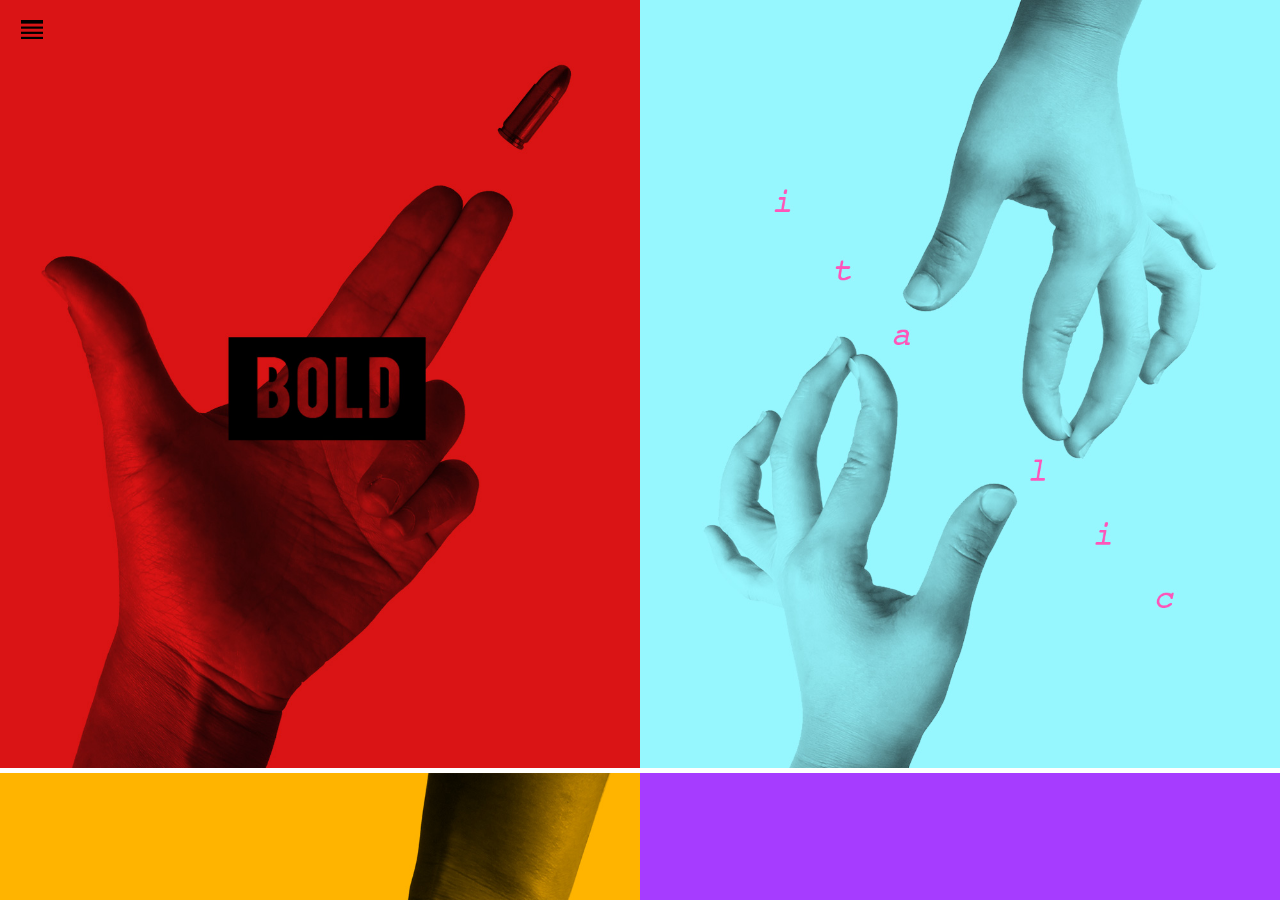
==== index.html @ 75e0a3d8 "added homepage" ====
<!DOCTYPE html PUBLIC "-//W3C//DTD XHTML 1.0 Strict//EN" "http://www.w3.org/TR/xhtml1/DTD/xhtml1-strict.dtd">
<html xmlns="http://www.w3.org/1999/xhtml">
<head>
	<title>Bold or Italic :: Never Regular</title>
	<meta charset="utf-8"/>
	<meta name="viewport" content="width=device-width, initial-scale=1">
	<link rel="stylesheet" href="css/main.css"/>
	<script src="js/jquery-1.11.1.min.js"></script>
	<script src="js/main.js"></script>
</head>
<body>
<div class="more">
	<div class="more_icon"><a href="javascript:void(0)"><img src="image/more.svg" /></a></div>
	<ul>
		<li class="popsicles"><a href="../dangerous-popsicles/">Dangerous Popsicles</a></li>
		<li class="machine"><a href="../machine-pornography/">Machine Pornography</a></li>
		<li class="finger"><a href="../finger-sucking-good/">Finger-Sucking Good!</a></li>
		<li class="about"><a href="../about/">About</a></li>
	</ul>
</div>
<section class="wrapper">
	<div id="bold">
		<ul>
			<li><img src="image/bold0.jpg" /></li>
			<li><img src="image/bold1.jpg" /></li>
			<li><img src="image/bold2.jpg" /></li>
		</ul>
	</div>
	<div id="italic">
		<ul>
			<li><img src="image/italic0.jpg" /></li>
			<li><img src="image/italic1.jpg" /></li>
			<li><img src="image/italic2.jpg" /></li>
		</ul>
	</div>
</sction>
</body>
</html>
---- css/main.css ----
@charset "UTF-8";
/* @import url("slider.css"); */

/* Fonts */

html, body, div, span, object, iframe, h1, h2, h3, h4, h5, h6, p, blockquote, a, code, em, img, q, small, strong, dd, dl, dt, li, ol, ul, fieldset, form, label, table, tbody, tr, th, td, input {
  margin:0;
  padding:0;
  border: 0;
}

body{
  position:relative;
  /* background:#fff url('../image/bg.jpg') no-repeat left top; */
  background:#fff;
  background-size:cover;
  font-size:13pt;
}

.more{
  position:fixed;
  left:16px;
  top:15px;
}

.more_icon a{
  border:2px solid transparent;
  display:inline-block;
  width:22px;
  height:19px;
  padding:3px;
  float:left;
  transition: all .4s;
  -webkit-transition: all .4s;
  -moz-transition: all .4s;
  -o-transition: all .4s;
}

.more_icon a img{
  width:100%;
}

.more ul{
  position:fixed;
  top:15px;
  left:52px;
  list-style:none;
  display: none;
}

.more ul li{
  margin-bottom:2px;
  background:#000;
}

.more ul li a{
  color:#fff;
  display:block;
  text-decoration:none;
  text-transform:uppercase;
  line-height:100%;
  font-size:0.7em;
  font-family:'Orator Std';
  padding:4px 5px 1px 5px;
  width:190px;
  letter-spacing:1px;
}


#bold{
  width:50%;
  height:100%;
  display:inline-block;
  float:left;
  overflow:hidden;
}

#italic{
  width:50%;
  height:100%;
  display:inline-block;
  float:left;
  overflow:hidden;
}

.wrapper ul{
  list-style:none;
  margin:0;
  padding:0;
}

.wrapper ul li{
  width:100%;
  display:block;
  overflow:hidden;
  margin:0;
  padding:0;
}

.wrapper ul li img{
  width:100%;
}
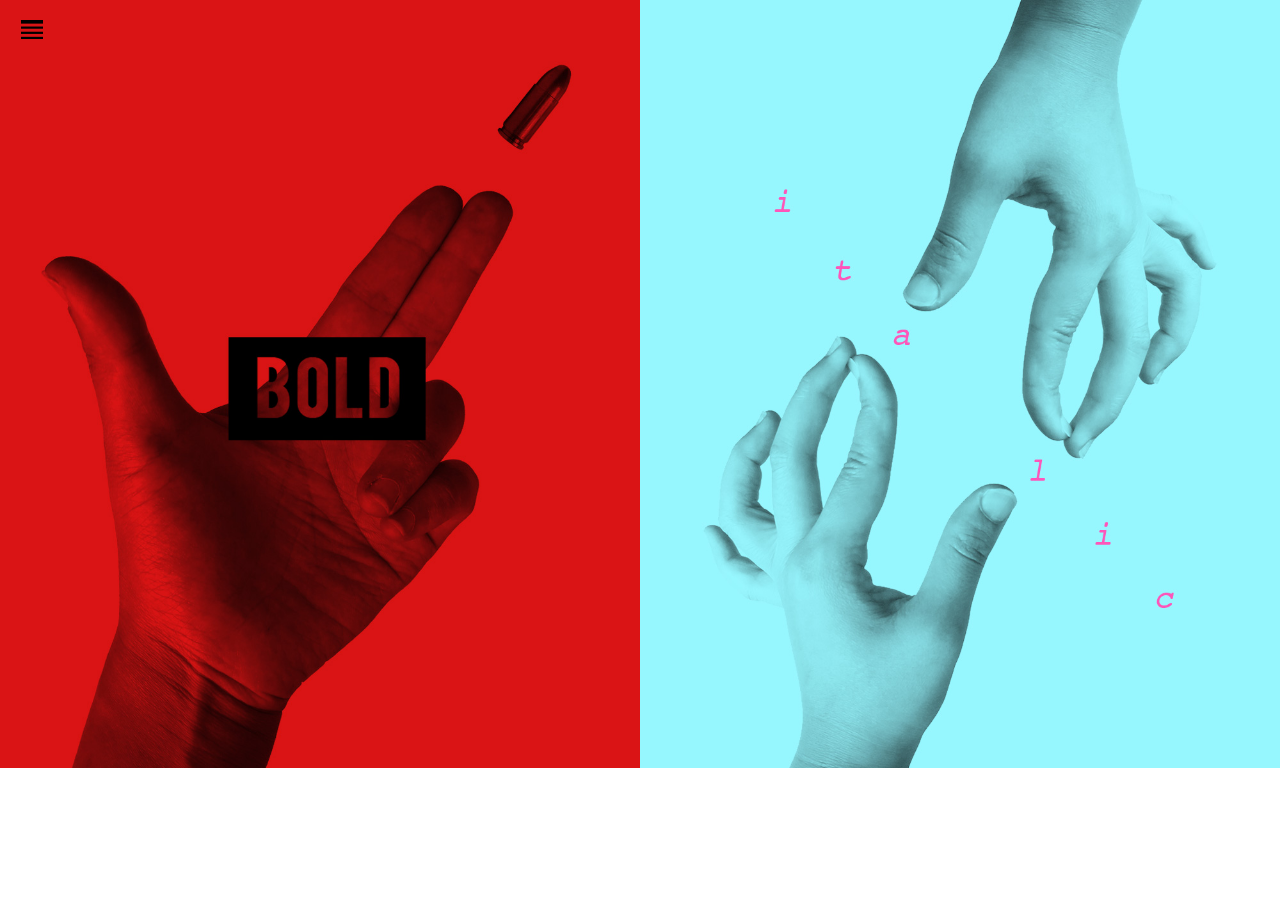
==== commit 80c2f023: "updated homepage" ====
--- a/index.html
+++ b/index.html
@@ -12,25 +12,25 @@
 <div class="more">
 	<div class="more_icon"><a href="javascript:void(0)"><img src="image/more.svg" /></a></div>
 	<ul>
-		<li class="popsicles"><a href="../dangerous-popsicles/">Dangerous Popsicles</a></li>
-		<li class="machine"><a href="../machine-pornography/">Machine Pornography</a></li>
-		<li class="finger"><a href="../finger-sucking-good/">Finger-Sucking Good!</a></li>
-		<li class="about"><a href="../about/">About</a></li>
+		<li class="popsicles"><a href="./dangerous-popsicles/">Dangerous Popsicles</a></li>
+		<li class="machine"><a href="./machine-pornography/">Machine Pornography</a></li>
+		<li class="finger"><a href="./finger-sucking-good/">Finger-Sucking Good!</a></li>
+		<li class="about"><a href="./about/">About</a></li>
 	</ul>
 </div>
 <section class="wrapper">
 	<div id="bold">
 		<ul>
 			<li><img src="image/bold0.jpg" /></li>
-			<li><img src="image/bold1.jpg" /></li>
-			<li><img src="image/bold2.jpg" /></li>
+			<!-- <li><img src="image/bold1.jpg" /></li>
+			<li><img src="image/bold2.jpg" /></li> -->
 		</ul>
 	</div>
 	<div id="italic">
 		<ul>
 			<li><img src="image/italic0.jpg" /></li>
-			<li><img src="image/italic1.jpg" /></li>
-			<li><img src="image/italic2.jpg" /></li>
+			<!-- <li><img src="image/italic1.jpg" /></li>
+			<li><img src="image/italic2.jpg" /></li> -->
 		</ul>
 	</div>
 </sction>
